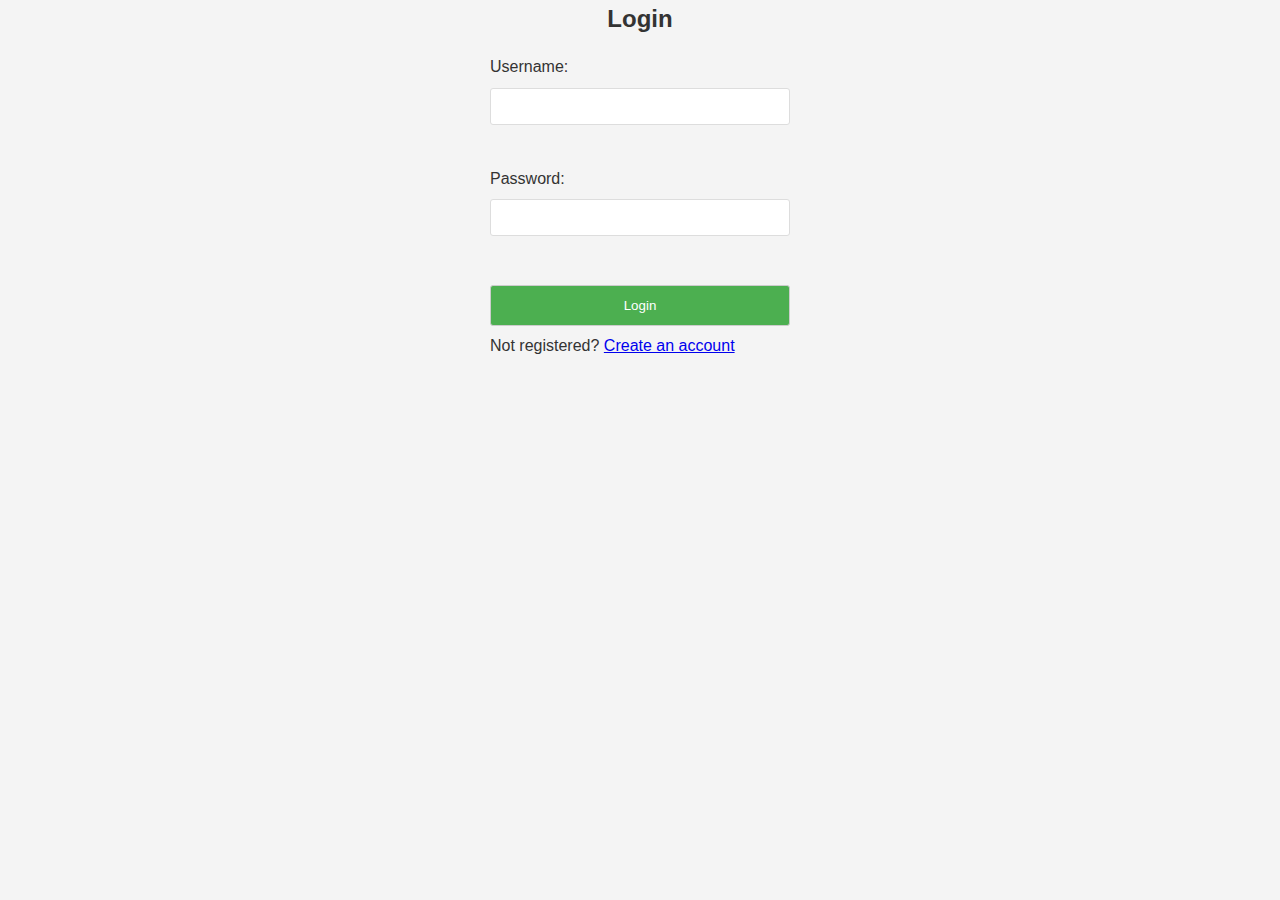
==== index.html @ 77e767ec "Add files via upload" ====
<!DOCTYPE html>
<html lang="en">
<head>
    <meta charset="UTF-8">
    <title>Login</title>
    <link rel="stylesheet" type="text/css" href="styles.css">
</head>
<body>
    <h2>Login</h2>
    <form id="loginForm">
        <label for="username">Username:</label><br>
        <input type="text" id="username" name="username"><br>
        <label for="password">Password:</label><br>
        <input type="password" id="password" name="password"><br>
        <button type="submit">Login</button>
        <p>Not registered? <a href="register.html">Create an account</a></p>
    </form>
    <script src="login.js"></script>
</body>
</html>
---- styles.css ----
/*Jon Wu Yuhan*/
* {
    margin: 0;
    padding: 0;
    box-sizing: border-box;
}

body {
    font-family: 'Roboto', Arial, sans-serif;
    line-height: 1.6;
    color: #333;
    background-color: #f4f4f4;
}

h1, h2 {
    text-align: center;
    margin-bottom: 1rem;
}

#products {
    display: grid;
    grid-template-columns: repeat(auto-fit, minmax(290px, 1fr));
    gap: 1.5rem;
    margin: 2rem auto;
    max-width: 90%;
}

.product {
    background-color: white;
    padding: 1.5em;
    border-radius: 5px;
    box-shadow: 0 4px 6px rgba(0, 0, 0, 0.1);
    transition: all 0.3s ease;
}

.product:hover {
    transform: translateY(-5px);
    box-shadow: 0 8px 12px rgba(0, 0, 0, 0.15);
}

.product h3 {
    margin-top: 0;
    margin-bottom: 0.5rem;
}

.product p {
    margin-bottom: 1rem;
}

.product button {
    background-color: #007BFF;
    color: white;
    border: none;
    padding: 0.8rem 1.5rem;
    cursor: pointer;
    border-radius: 5px;
    font-size: 1rem;
    text-transform: uppercase;
    transition: all 0.3s ease;
}

.product button:hover {
    background-color: #0056b3;
}

#cart {
    margin-top: 2rem;
    padding: 1rem;
    background-color: white;
    border-radius: 5px;
    box-shadow: 0 4px 6px rgba(0, 0, 0, 0.1);
}

#cart p {
    margin-bottom: 1rem;
}

#cart button {
    background-color: #dc3545;
    color: white;
    padding: 0.6rem 1.2rem;
    border-radius: 5px;
    margin-right: 1rem;
    cursor: pointer;
    transition: all 0.3s ease;
}

#cart button:hover {
    background-color: #bd2130;
}

#checkout {
    display: block;
    width: 100%;
    margin: 2rem auto;
    max-width: 200px;
}



/* styles.css */

body {
    font-family: Arial, sans-serif;
    background-color: #f4f4f4;
}

.container {
    width: 300px;
    padding: 20px;
    background-color: white;
    border-radius: 5px;
    box-shadow: 0 0 10px rgba(0,0,0,0.1);
    margin-top: 50px;
}

input[type="text"], input[type="password"] {
    width: 100%;
    padding: 10px;
    margin-bottom: 15px;
    border: 1px solid #ddd;
    border-radius: 3px;
}

button {
    width: 100%;
    padding: 10px;
    background-color: #007BFF;
    color: white;
    border: none;
    cursor: pointer;
    border-radius: 3px;
}

button:hover {
    background-color: #0056b3;
}

.link-button {
    text-align: center;
    margin-top: 10px;
    text-decoration: none;
    color: #007BFF;
}

.link-button:hover {
    text-decoration: underline;
}

/*index*/
/* Reset some basic styles */
* {
    margin: 0;
    padding: 0;
    box-sizing: border-box;
}

body {
    font-family: Arial, sans-serif;
    line-height: 1.6;
}

.navbar {
    background-color: #333;
    overflow: hidden;
}

.navbar ul {
    list-style-type: none;
    padding: 1rem 0;
}

.navbar li {
    float: left;
}

.navbar a {
    display: block;
    color: white;
    text-align: center;
    padding: 0.8rem 1.6rem;
    text-decoration: none;
}

.navbar a:hover {
    background-color: #111;
}

#hero {
    background-color: #0fcff1;
    color: white;
    text-align: center;
    padding: 5rem 0;
}

.cta {
    background-color: #42adf0;
    color: white;
    border: none;
    padding: 1rem 2rem;
    cursor: pointer;
    font-size: 1.2rem;
}

.cta:hover {
    background-color: #c0392b;
}

/*about*/
/* Additional styles for About Us page */

#about-us-section {
    max-width: 960px;
    margin: 0 auto;
    padding: 2rem;
}

.about-content {
    display: grid;
    grid-template-columns: repeat(auto-fit, minmax(300px, 1fr));
    gap: 2rem;
}

.article {
    border: 1px solid #ddd;
    padding: 1.5rem;
    border-radius: 5px;
    box-shadow: 0 2px 4px rgba(0, 0, 0, 0.1);
}

h2 {
    margin-bottom: 1rem;
    color: #333;
}

p {
    line-height: 1.5;
}

footer {
    background-color: #f1f1f1;
    text-align: center;
    padding: 1rem;
    color: #666;
}

/*show*/
body {
    font-family: Arial, sans-serif;
}

.project-gallery {
    display: grid;
    grid-template-columns: repeat(auto-fill, minmax(300px, 1fr));
    gap: 20px;
}

.project {
    border: 1px solid #ccc;
    border-radius: 5px;
    padding: 15px;
    cursor: pointer;
    transition: box-shadow 0.3s;
}

.project:hover {
    box-shadow: 0 4px 6px rgba(0, 0, 0, 0.1);
}

.project h2 {
    margin-bottom: 10px;
}

.project-summary {
    color: #555;
}

.project img {
    width: 100%;
    height: auto;
    border-radius: 5px;
    margin-bottom: 10px;
}

.project-details {
    margin-top: 15px;
}

.lazy-load {
    opacity: 0;
}

.project-gallery {
    display: flex;
    flex-wrap: wrap;
    justify-content: center; 
    gap: 20px; 
}

.project {
    max-width: 300px; 
}

/*contract*/

        body {font-family: Arial, sans-serif;}
        form {
            width: 300px;
            margin: 0 auto;
        }
        input, select, button {
            width: 100%;
            padding: 12px 20px;
            margin: 8px 0;
            display: block;
            border: 1px solid #ccc;
            box-sizing: border-box;
        }
        button {
            background-color: #4CAF50;
            color: white;
            cursor: pointer;
        }
        button:hover {
            opacity: 0.8;
        }
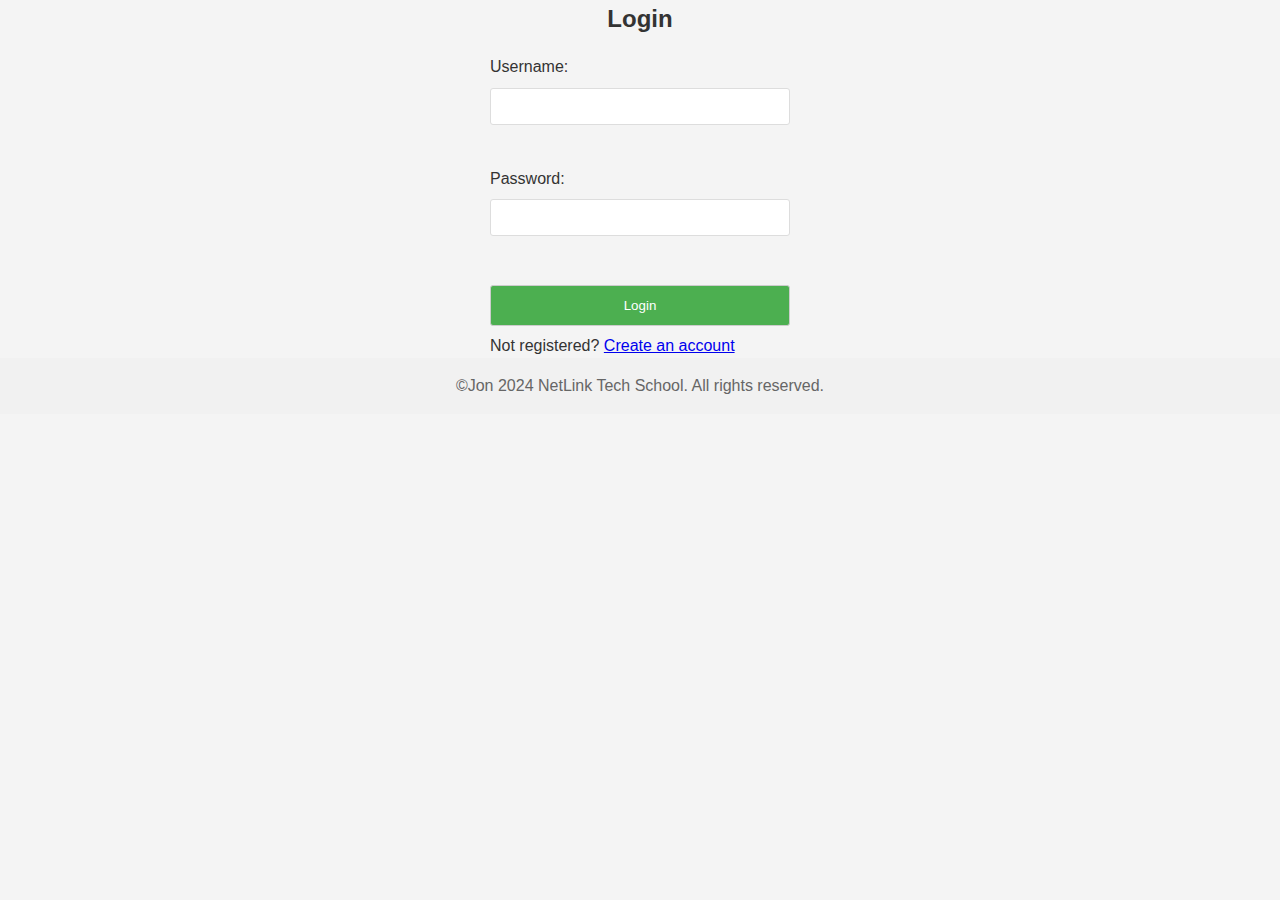
==== commit 9dc33dfe: "Add files via upload" ====
--- a/index.html
+++ b/index.html
@@ -15,6 +15,9 @@
         <button type="submit">Login</button>
         <p>Not registered? <a href="register.html">Create an account</a></p>
     </form>
+    <footer>
+        <p>&copy;Jon 2024 NetLink Tech School. All rights reserved.</p>
+    </footer>
     <script src="login.js"></script>
 </body>
 </html>--- a/styles.css
+++ b/styles.css
@@ -96,7 +96,40 @@
     max-width: 200px;
 }
 
-
+/* 示例 CSS 文件 */
+.modal {
+    display: none;
+    position: fixed;
+    z-index: 1;
+    left: 0;
+    top: 0;
+    width: 100%;
+    height: 100%;
+    overflow: auto;
+    background-color: rgba(0, 0, 0, 0.4);
+}
+
+.modal-content {
+    background-color: #fefefe;
+    margin: 15% auto;
+    padding: 20px;
+    border: 1px solid #888;
+    width: 80%;
+}
+
+.close {
+    color: #aaa;
+    float: right;
+    font-size: 28px;
+    font-weight: bold;
+}
+
+.close:hover,
+.close:focus {
+    color: black;
+    text-decoration: none;
+    cursor: pointer;
+}
 
 /* styles.css */
 
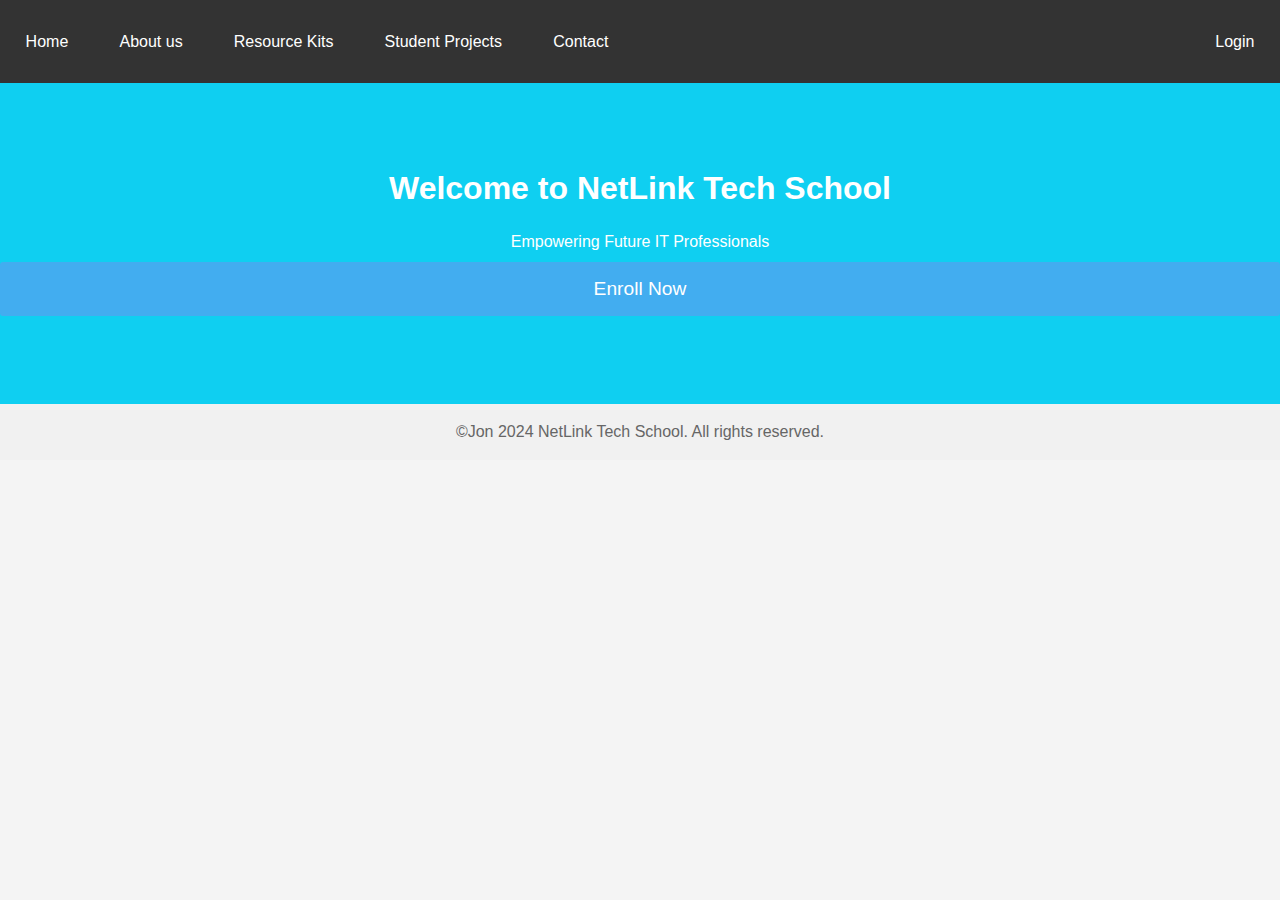
==== commit faa88ad6: "Add files via upload" ====
--- a/index.html
+++ b/index.html
@@ -2,22 +2,43 @@
 <html lang="en">
 <head>
     <meta charset="UTF-8">
-    <title>Login</title>
-    <link rel="stylesheet" type="text/css" href="styles.css">
+    <meta name="viewport" content="width=device-width, initial-scale=1.0">
+    <title>Jon NetLink Tech School Homepage</title>
+    <link rel="stylesheet" href="styles.css">
+    <style>
+        .navbar ul {
+            display: flex;
+            justify-content: space-between; /* 分布导航项目 */
+        }
+        .navbar li.login {
+            margin-left: auto; /* 将登录按钮推至最右侧 */
+        }
+    </style>
 </head>
 <body>
-    <h2>Login</h2>
-    <form id="loginForm">
-        <label for="username">Username:</label><br>
-        <input type="text" id="username" name="username"><br>
-        <label for="password">Password:</label><br>
-        <input type="password" id="password" name="password"><br>
-        <button type="submit">Login</button>
-        <p>Not registered? <a href="register.html">Create an account</a></p>
-    </form>
+    <header>
+        <nav class="navbar">
+            <ul>
+                <li><a href="home.html">Home</a></li>
+                <li><a href="about.html">About us</a></li>
+                <li><a href="products.html">Resource Kits</a></li>
+                <li><a href="show.html">Student Projects</a></li>
+                <li><a href="contact.html">Contact</a></li>
+                <li class="login"><a href="login.html">Login</a></li> <!-- 新增登录按钮 -->
+            </ul>
+        </nav>
+    </header>
+
+    <main>
+        <section id="hero">
+            <h1>Welcome to NetLink Tech School</h1>
+            <p>Empowering Future IT Professionals</p>
+            <button class="cta" onclick="navigateToContact()">Enroll Now</button>
+        </section>
+    </main>
     <footer>
         <p>&copy;Jon 2024 NetLink Tech School. All rights reserved.</p>
     </footer>
-    <script src="login.js"></script>
+    <script src="script.js"></script>
 </body>
 </html>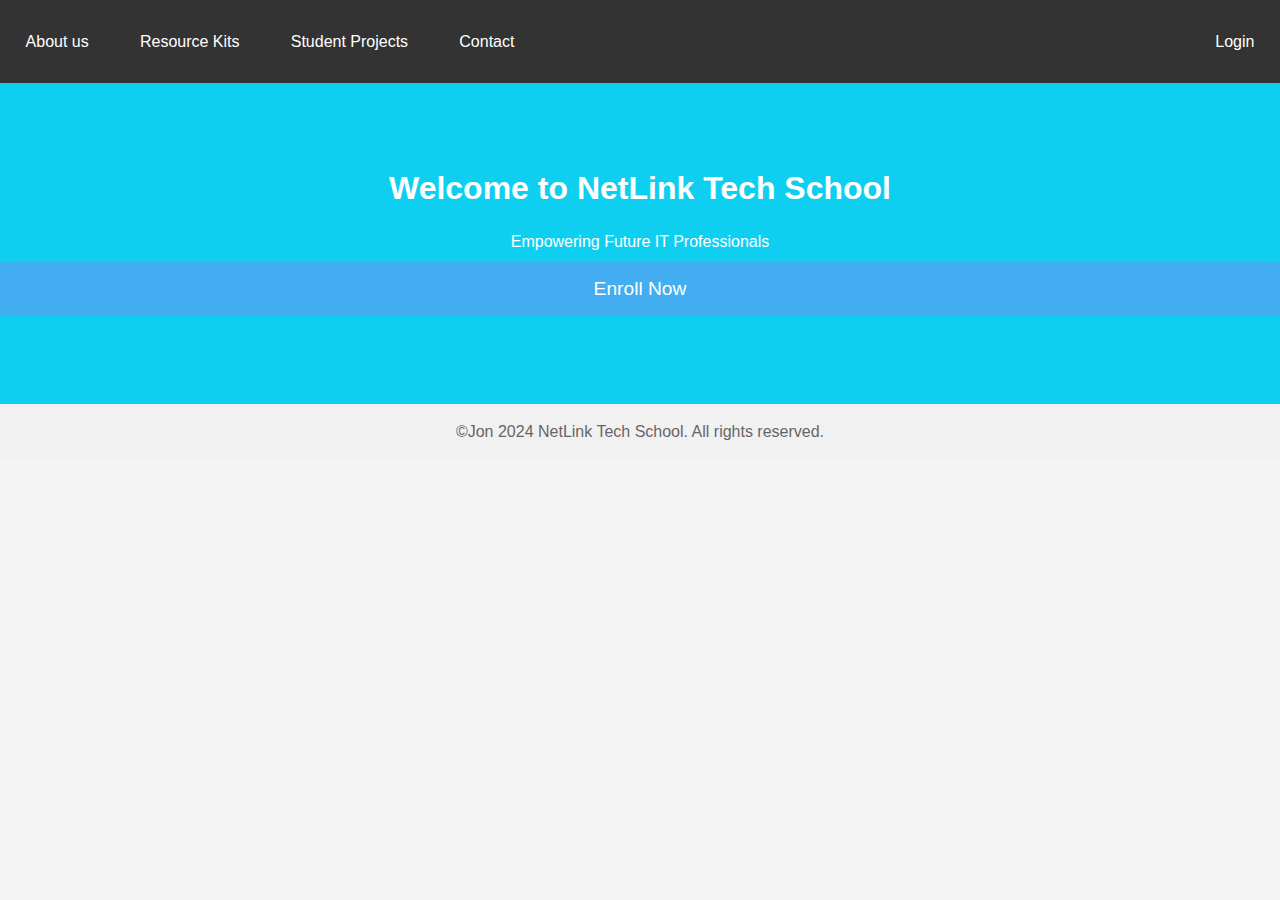
==== commit 935ab8c5: "Add files via upload" ====
--- a/index.html
+++ b/index.html
@@ -3,28 +3,19 @@
 <head>
     <meta charset="UTF-8">
     <meta name="viewport" content="width=device-width, initial-scale=1.0">
-    <title>Jon NetLink Tech School Homepage</title>
+    <title>NetLink Tech School Homepage</title>
     <link rel="stylesheet" href="styles.css">
-    <style>
-        .navbar ul {
-            display: flex;
-            justify-content: space-between; /* 分布导航项目 */
-        }
-        .navbar li.login {
-            margin-left: auto; /* 将登录按钮推至最右侧 */
-        }
-    </style>
 </head>
 <body>
     <header>
         <nav class="navbar">
             <ul>
-                <li><a href="home.html">Home</a></li>
                 <li><a href="about.html">About us</a></li>
                 <li><a href="products.html">Resource Kits</a></li>
                 <li><a href="show.html">Student Projects</a></li>
                 <li><a href="contact.html">Contact</a></li>
-                <li class="login"><a href="login.html">Login</a></li> <!-- 新增登录按钮 -->
+                <li class="login"><a href="login.html">Login</a></li> 
+                <li class="logout"><a href="#">Logout</a></li>
             </ul>
         </nav>
     </header>
--- a/styles.css
+++ b/styles.css
@@ -357,3 +357,13 @@
         button:hover {
             opacity: 0.8;
         }
+        .navbar ul {
+            display: flex;
+            justify-content: space-between; 
+        }
+        .navbar li.login, .navbar li.logout {
+            margin-left: auto; 
+        }
+        .navbar li.logout {
+            display: none; 
+        }